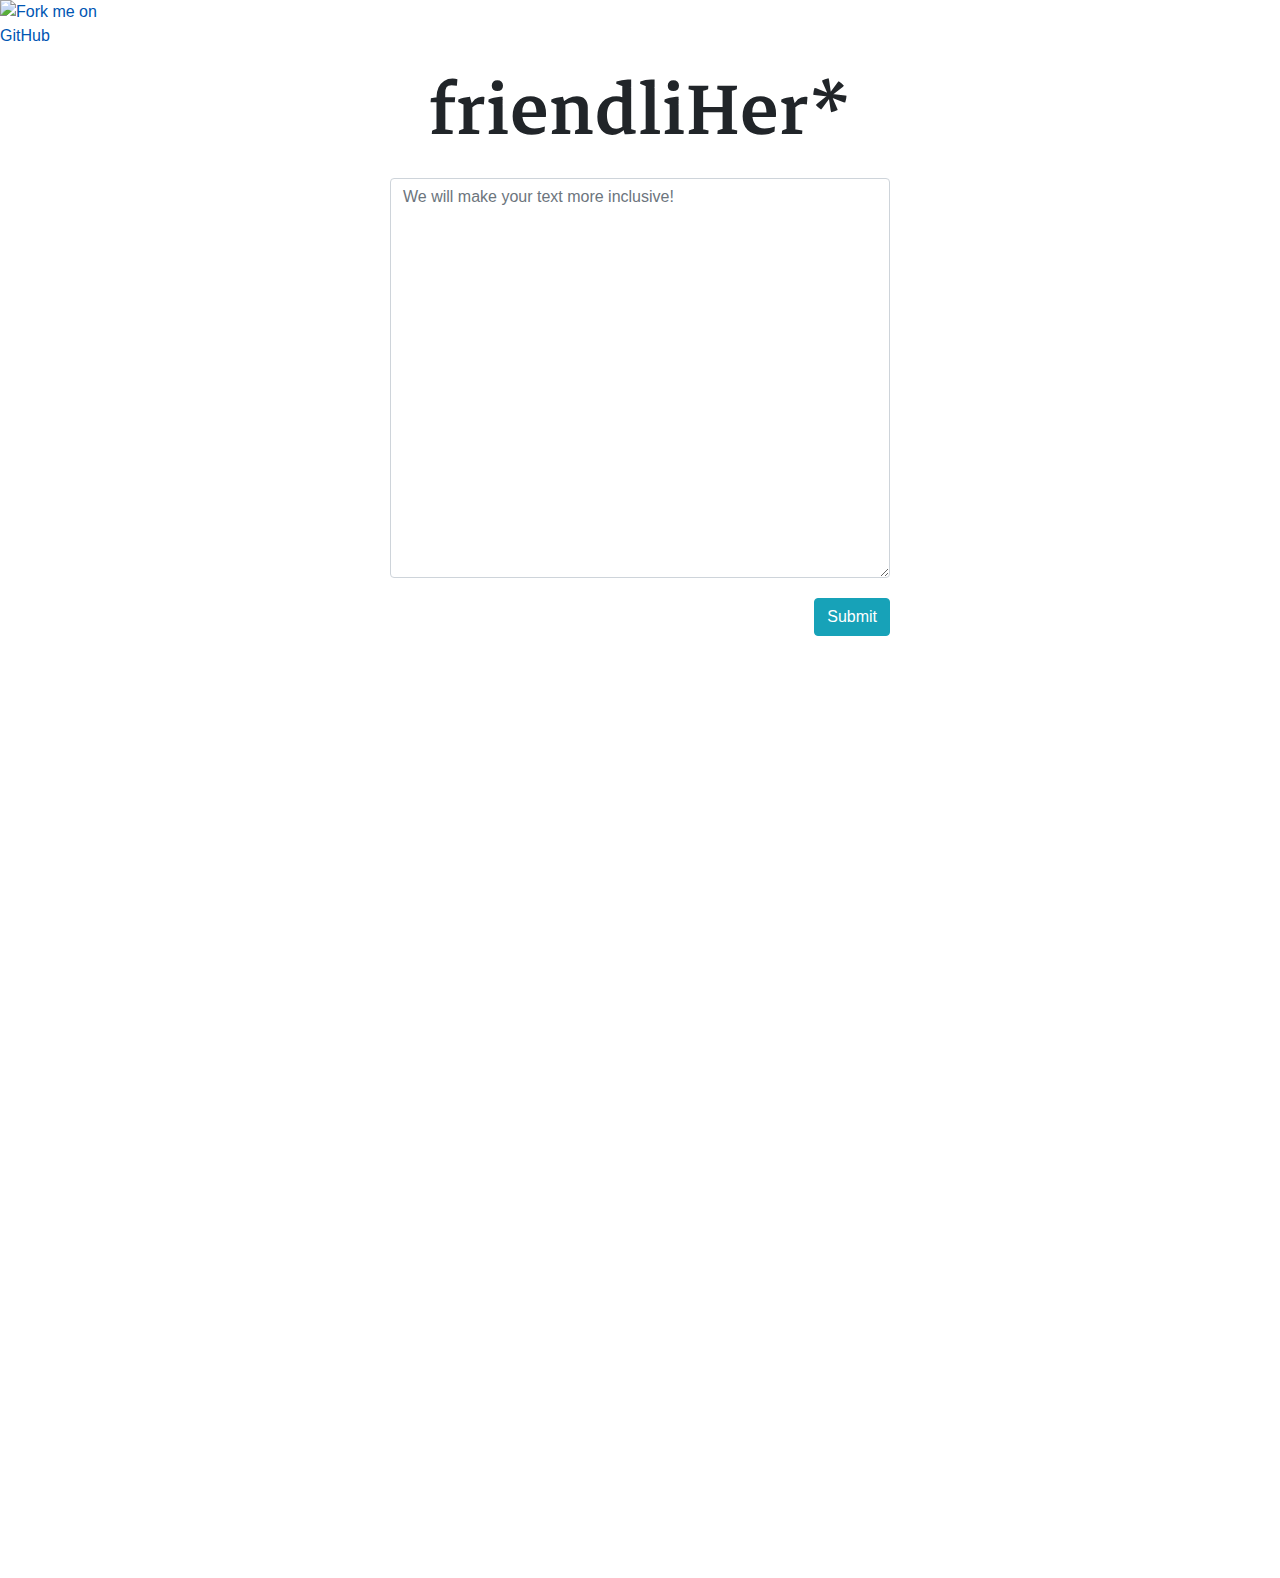
==== index.html @ 2ae94c12 "FIx merge conflict" ====
<!DOCTYPE html>
<html lang="en" dir="ltr">
  <head>
    <!-- Required meta tags -->
    <meta charset="utf-8" />
    <meta
      name="viewport"
      content="width=device-width, initial-scale=1, shrink-to-fit=no"
    />

    <title>friendliHER*</title>

    <!-- CSS -->
    <link rel="stylesheet" href="src/style.css" />
    <link rel="shortcut icon" type="image/x-icon" href="./assets/curly.png" />
    <link
      rel="stylesheet"
      type="text/css"
      href="https://maxcdn.bootstrapcdn.com/bootstrap/4.0.0/css/bootstrap.min.css"
    />
    <link
      href="https://fonts.googleapis.com/css?family=Markazi+Text|Pacifico"
      rel="stylesheet"
    />

		<meta charset="utf-8" />
	</head>
	<body>
		<a href="https://github.com/shanicem/cmd-f-2019"
			><img
				style="position: absolute; top: 0; left: 0; border: 0; width: 149px; height: 149px;"
				src="http://aral.github.com/fork-me-on-github-retina-ribbons/left-dusk-blue@2x.png"
				alt="Fork me on GitHub"
		/></a>

		<div class="main-page">
			<div class="flex-container">
				<div>
					<h1
						style="padding-top: 50px; font-family: 'Markazi Text', serif; font-size: 100px; display: flex; justify-content: center;"
					>
						friendliHer*
					</h1>
				</div>
				<section
					style="background-image: url('./assets/Plants.png'), url('./assets/sitting-1.png'); background-repeat: no-repeat; background-position: center center;"
				>
					<div class="input" style="width: 500px; height: 700px; margin: auto;">
						<form style="width: 100%">
							<textarea
								id="userInput"
								class="form-control"
								rows="3"
								style="height: 400px"
								placeholder="We will make your text more inclusive!"
							></textarea>
							<div style="display: flex; justify-content: flex-end;">
								<button
									type="button"
									class="btn btn-info"
									onclick="processInput(); showResults(); goToResults()"
									style="margin-top: 20px"
								>
									Submit
								</button>
							</div>
						</form>
					</div>
				</section>
				<section
					style="background-image: url('./assets/Plants.png'), url('./assets/standing-14.png'); background-repeat: no-repeat; background-position: center center;"
				>
					<div style="width: 500px; height: 700px; margin: auto">
						<div class="collapse" id="text-field-collapse">
							<div class="card card-body" id="text-output"></div>
							<button
								type="button"
								class="btn btn-info"
								onclick="goToSearch(); hideResults()"
								style="margin-top: 20px"
							>
								Try another submission
              </button>
              <button
								type="button"
                class="btn btn-info replace-btn"
                data-toggle="tooltip"
                title="Automatically replace all highlighted terms with first suggestion"
                data-placement="top"
								onclick="autoReplace()"
								style="margin-top: 20px"
							>
								Auto Replace
              </button>
              <button
              type="button"
              class="btn btn-info copy-btn"
              onclick="copyToClipboard()"
              disabled="true"
              style="margin-top: 20px"
            >
              Copy to Clipboard
            </button>
						</div>
					</div>
				</section>
			</div>
		</div>

		<div class="sidebar collapse" id="sidebar-collapse">
			<h2 class="navbar-text px-4">Possible corrections</h2>
			<br />
			<p class="navbar-text px-4">Make your words kinder with these suggestions:</p>
			<div class="px-4" id="sidebar-results"></div>
		</div>

		<script src="https://code.jquery.com/jquery-3.3.1.slim.min.js"></script>
		<script src="https://cdnjs.cloudflare.com/ajax/libs/popper.js/1.14.7/umd/popper.min.js"></script>
		<script src="https://stackpath.bootstrapcdn.com/bootstrap/4.3.1/js/bootstrap.min.js"></script>
		<script src="src/Main.js"></script>
	</body>
</html>
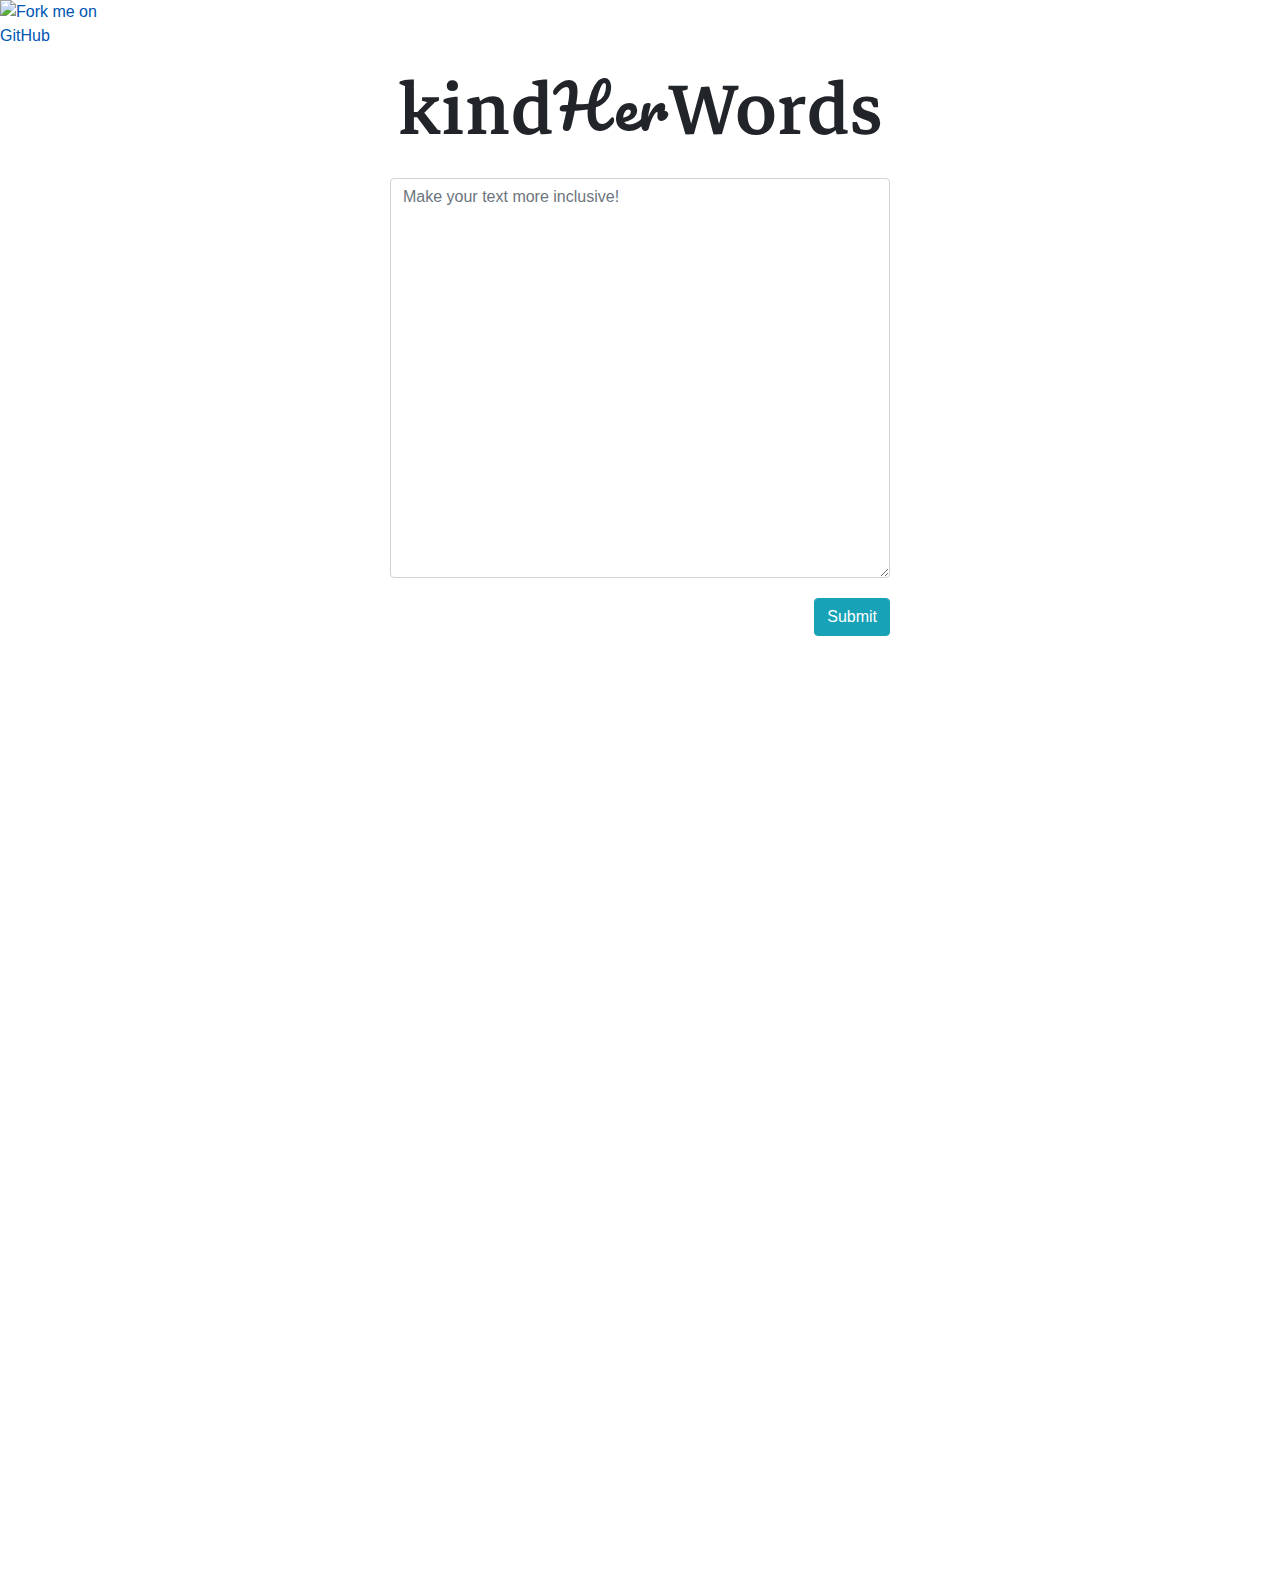
==== commit 6daa47e2: "Fix no corrections edge case" ====
--- a/index.html
+++ b/index.html
@@ -8,7 +8,7 @@
       content="width=device-width, initial-scale=1, shrink-to-fit=no"
     />
 
-    <title>friendliHER*</title>
+    <title>kindHerWords</title>
 
     <!-- CSS -->
     <link rel="stylesheet" href="src/style.css" />
@@ -39,7 +39,7 @@
 					<h1
 						style="padding-top: 50px; font-family: 'Markazi Text', serif; font-size: 100px; display: flex; justify-content: center;"
 					>
-						friendliHer*
+					kind<span id='her' style="font-family: 'Pacifico'; font-size: 60px; padding-top: 20px">Her</span>Words
 					</h1>
 				</div>
 				<section
@@ -52,7 +52,7 @@
 								class="form-control"
 								rows="3"
 								style="height: 400px"
-								placeholder="We will make your text more inclusive!"
+								placeholder="Make your text more inclusive!"
 							></textarea>
 							<div style="display: flex; justify-content: flex-end;">
 								<button
@@ -110,7 +110,6 @@
 		<div class="sidebar collapse" id="sidebar-collapse">
 			<h2 class="navbar-text px-4">Possible corrections</h2>
 			<br />
-			<p class="navbar-text px-4">Make your words kinder with these suggestions:</p>
 			<div class="px-4" id="sidebar-results"></div>
 		</div>
 
